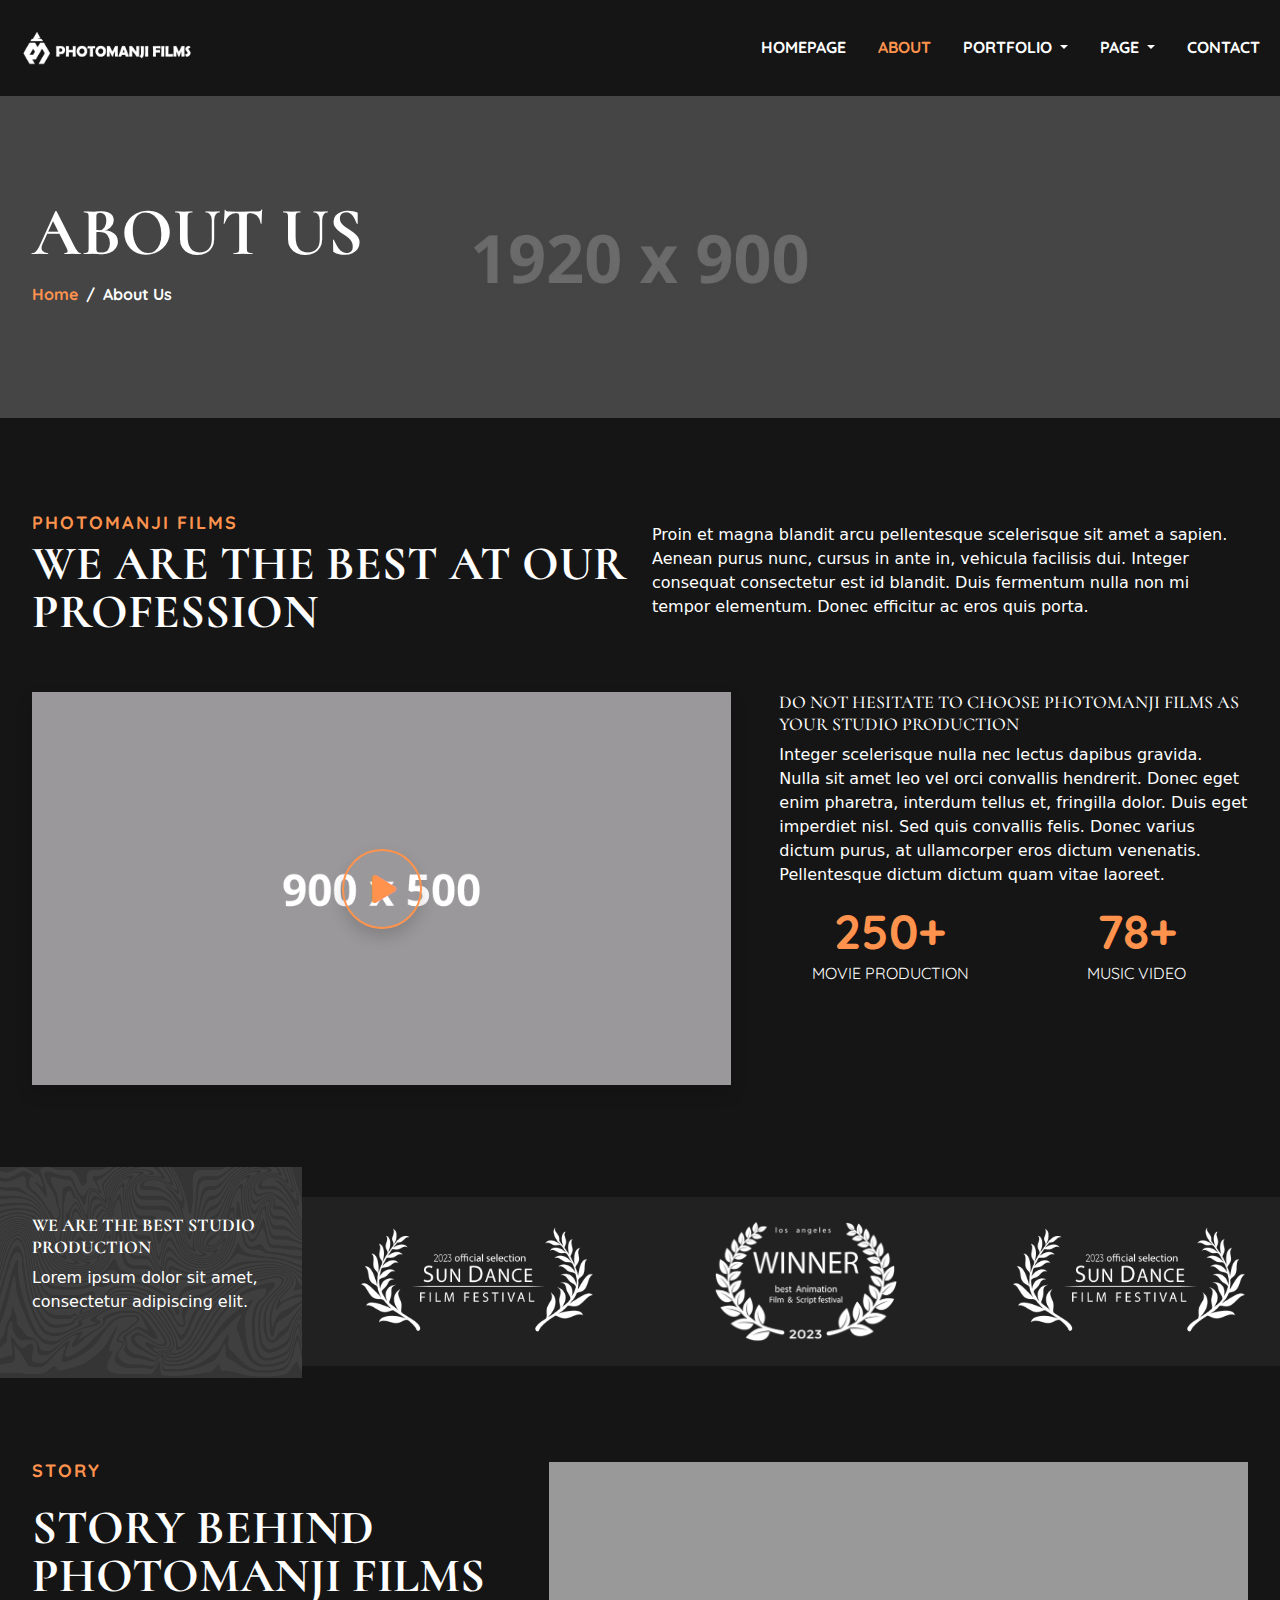
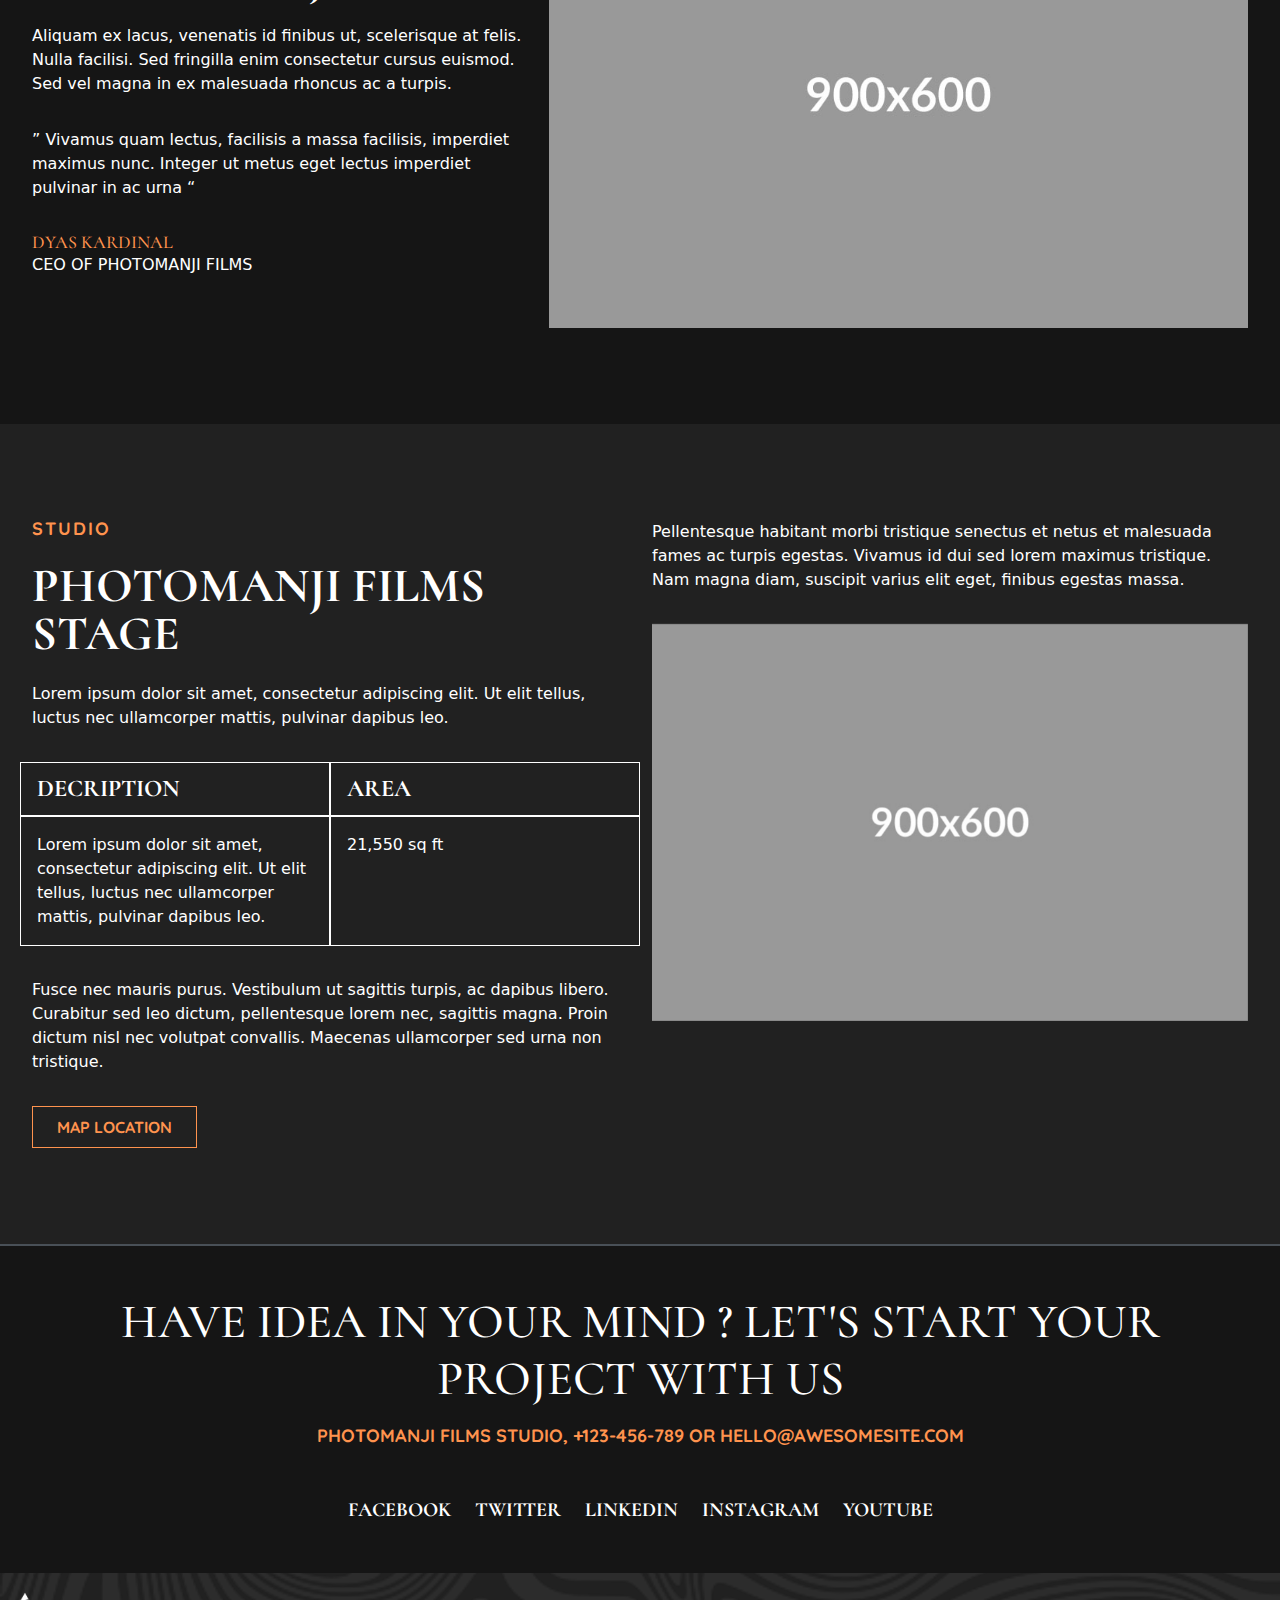
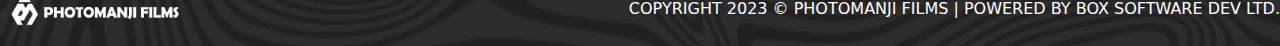
==== about_us.html @ 229d3968 "first commit" ====
<!DOCTYPE html>
<html lang="en" data-bs-theme="dark">

<head>
    <meta charset="UTF-8">
    <meta name="viewport" content="width=device-width, initial-scale=1.0">
    <!-- Stylesheet -->
    <link rel="stylesheet" href="css/style.css">
    <title>Photomanji Films - About</title>
</head>

<body>
    <!-- Scripts -->
    <script src="js/vendor/bootstrap.bundle.min.js"></script>
    <script src="js/vendor/jquery.min.js"></script>
    <script src="js/vendor/swiper-bundle.min.js"></script>
    <script src="js/script.js"></script>
    <script src="js/swiper-script.js"></script>
    <script src="js/submit-form.js"></script>
    <script src="js/vendor/isotope.pkgd.min.js"></script>
    <script src="js/video_embedded.js"></script>

    <!-- Header -->
    <section class="sticky-top py-2 bg-dark-color">
        <div class="r-container">
            <nav class="navbar navbar-expand-lg">
                <div class="container-fluid">
                    <div class="logo-container">
                        <img src="image/logo.png" alt="" class="img-fluid">
                    </div>
                    <button class="navbar-toggler" type="button" data-bs-toggle="collapse"
                        data-bs-target="#navbarSupportedContent" aria-controls="navbarSupportedContent"
                        aria-expanded="false" aria-label="Toggle navigation">
                        <i class="fa-solid fa-bars-staggered"></i>
                    </button>
                    <div class="collapse navbar-collapse pt-lg-0 pt-3" id="navbarSupportedContent">
                        <ul class="navbar-nav ms-auto mb-2 mb-lg-0 gap-3 ">
                            <li class="nav-item">
                                <a class="nav-link" aria-current="page" href="index.html">HOMEPAGE</a>
                            </li>
                            <li class="nav-item">
                                <a class="nav-link active" href="about_us.html">ABOUT</a>
                            </li>
                            <li class="nav-item dropdown">
                                <a class="nav-link dropdown-toggle" href="#" role="button" data-bs-toggle="dropdown"
                                    aria-expanded="false">
                                    PORTFOLIO
                                </a>
                                <ul class="dropdown-menu">
                                    <li><a class="dropdown-item" href="portfolio.html">PORTFOLIO</a></li>
                                    <li><a class="dropdown-item" href="project_detail.html">PROJECT DETAIL</a></li>
                                </ul>
                            </li>
                            <li class="nav-item dropdown">
                                <a class="nav-link dropdown-toggle" href="#" role="button" data-bs-toggle="dropdown"
                                    aria-expanded="false">
                                    PAGE
                                </a>
                                <ul class="dropdown-menu">
                                    <li><a class="dropdown-item" href="faq.html">FAQ</a></li>
                                    <li><a class="dropdown-item" href="blog.html">BLOG ARCHIVES</a></li>
                                    <li><a class="dropdown-item" href="single_post.html">SINGLE POST</a></li>
                                    <li><a class="dropdown-item" href="pricing.html">PRICING PLAN</a></li>
                                </ul>
                            </li>
                            <li class="nav-item">
                                <a class="nav-link" href="contact.html">CONTACT</a>
                            </li>
                        </ul>
                    </div>
                </div>
            </nav>
        </div>
    </section>
    <!-- End Of Header -->

    <main class="text-white">
        <!-- BANNER -->
        <section class="section position-relative">
            <div class="bg-overlay-1"></div>
            <div class="r-container position-relative" style="z-index: 2;">
                <div class="d-flex flex-column">
                    <h2 class="font-2 text-white fw-bold">ABOUT US</h2>
                    <nav aria-label="breadcrumb">
                        <ol class="breadcrumb">
                            <li class="breadcrumb-item font-1 fw-bold"><a href="index.html">Home</a></li>
                            <li class="breadcrumb-item active font-1 fw-bold" aria-current="page">About Us</li>
                        </ol>
                    </nav>
                </div>
            </div>
        </section>

        <section class="section">
            <div class="r-container">
                <div class="d-flex flex-column gap-5 ">
                    <div class="row row-cols-1 row-cols-lg-2">
                        <div class="col">
                            <h5 class="accent-color lh-1 ls-2 fw-bold font-1">PHOTOMANJI FILMS</h5>
                            <h3 class="font-2 lh-1 fw-bold">WE ARE THE BEST AT OUR PROFESSION</h3>
                        </div>
                        <div class="col d-flex align-items-center">
                            <p>
                                Proin et magna blandit arcu pellentesque scelerisque sit amet a sapien. Aenean purus
                                nunc, cursus in ante in, vehicula facilisis dui. Integer consequat consectetur est id
                                blandit. Duis fermentum nulla non mi tempor elementum. Donec efficitur ac eros quis
                                porta.
                            </p>
                        </div>
                    </div>
                    <div class="row row-cols-1 row-cols-lg-2">
                        <div class="col col-lg-7 mb-3">
                            <div class="shadow d-flex justify-content-center align-items-center video-container"
                                style="background-image: url(image/dummy-img-900x500.jpg);"
                                data-url="https://www.youtube.com/embed/FK2RaJ1EfA8?autoplay=1"
                                data-title="Video Embedded">
                                <div class="img-overlay"></div>
                                <div>
                                    <button class="bg-transparent shadow accent-color video-btn video-btn-small">
                                        <i class="fa-solid fa-play" style="margin-left: 5px;"></i>
                                    </button>
                                </div>
                            </div>
                        </div>
                        <div class="col col-lg-5 mb-3">
                            <div class="d-flex flex-column ps-lg-4">
                                <h5 class="font-2">DO NOT HESITATE TO CHOOSE PHOTOMANJI FILMS AS YOUR STUDIO PRODUCTION
                                </h5>
                                <p>
                                    Integer scelerisque nulla nec lectus dapibus gravida. Nulla sit amet leo vel orci
                                    convallis hendrerit. Donec eget enim pharetra, interdum tellus et, fringilla dolor.
                                    Duis eget imperdiet nisl. Sed quis convallis felis. Donec varius dictum purus, at
                                    ullamcorper eros dictum venenatis. Pellentesque dictum dictum quam vitae laoreet.
                                </p>
                                <div class="row row-cols-1 row-cols-lg-2">
                                    <div class="col mb-3">
                                        <div class="d-flex flex-column text-center">
                                            <h3 class="accent-color font-1 fw-bold m-0">250+</h3>
                                            <p class="font-1">MOVIE PRODUCTION</p>
                                        </div>
                                    </div>
                                    <div class="col mb-3">
                                        <div class="d-flex flex-column text-center">
                                            <h3 class="accent-color font-1 fw-bold m-0">78+</h3>
                                            <p class="font-1">MUSIC VIDEO</p>
                                        </div>
                                    </div>
                                </div>
                            </div>
                        </div>
                    </div>
                </div>
            </div>
        </section>

        <section class="bg-secondary-dark position-relative">
            <div class="r-container">
                <div class="row row-cols-1 row-cols-md-2 row-cols-lg-4">
                    <div class="col">
                        <div class="d-flex flex-column justify-content-center position-relative" style="margin: -10% 0% -10% 0%;
                            padding: 3em 2em 3em 2em; background-color: #353535;">
                            <div class="texture-overlay"></div>
                            <div class="position-relative" style="z-index: 2;">
                                <h5 class="font-2 fw-bold">WE ARE THE BEST STUDIO PRODUCTION</h5>
                                <p>
                                    Lorem ipsum dolor sit amet, consectetur adipiscing elit.
                                </p>
                            </div>
                        </div>
                    </div>
                    <div class="col">
                        <div class="d-flex h-100 align-items-center p-4">
                            <img src="image/award1.png" alt="" class="img-fluid">
                        </div>
                    </div>
                    <div class="col">
                        <div class="d-flex h-100 align-items-center p-4">
                            <img src="image/award2.png" alt="" class="img-fluid">
                        </div>
                    </div>
                    <div class="col">
                        <div class="d-flex h-100 align-items-center p-4">
                            <img src="image/award1.png" alt="" class="img-fluid">
                        </div>
                    </div>
                </div>
            </div>
        </section>

        <!-- STORY -->
        <section class="section">
            <div class="r-container">
                <div class="row row-cols-1 row-cols-lg-2">
                    <div class="col col-lg-5">
                        <div class="d-flex flex-column gap-3">
                            <h5 class="accent-color lh-1 ls-2 fw-bold font-1">STORY</h5>
                            <h3 class="font-2 lh-1 fw-bold">STORY BEHIND PHOTOMANJI FILMS</h3>
                            <p>
                                Aliquam ex lacus, venenatis id finibus ut, scelerisque at felis. Nulla facilisi. Sed
                                fringilla enim consectetur cursus euismod. Sed vel magna in ex malesuada rhoncus ac a
                                turpis.
                            </p>
                            <p>
                                ” Vivamus quam lectus, facilisis a massa facilisis, imperdiet maximus nunc. Integer ut
                                metus eget lectus imperdiet pulvinar in ac urna “
                            </p>
                            <div>
                                <h5 class="accent-color font-2 m-0">DYAS KARDINAL</h5>
                                <span>CEO OF PHOTOMANJI FILMS</span>
                            </div>
                        </div>
                    </div>
                    <div class="col col-lg-7">
                        <img src="image/dummy-img-900x600.jpg" alt="" class="img-fluid">
                    </div>
                </div>
            </div>
        </section>

        <!-- STUDIO -->
        <section class="section bg-secondary-dark">
            <div class="r-container">
                <div class="row row-cols-1 row-cols-lg-2">
                    <div class="col">
                        <div class="d-flex flex-column gap-3">
                            <h5 class="accent-color lh-1 ls-2 fw-bold font-1">STUDIO</h5>
                            <h3 class="font-2 lh-1 fw-bold">PHOTOMANJI FILMS STAGE</h3>
                            <p>Lorem ipsum dolor sit amet, consectetur adipiscing elit. Ut elit tellus, luctus nec
                                ullamcorper mattis, pulvinar dapibus leo.</p>
                            <table class="table table-bordered border-white">
                                <thead>
                                    <tr class="row font-2 fs-4 fw-bold">
                                        <th scope="col" class="col px-3 bg-transparent">DECRIPTION</th>
                                        <th scope="col" class="col px-3 bg-transparent">AREA</th>
                                    </tr>
                                </thead>
                                <tbody>
                                    <tr class="row fw-normal">
                                        <td class="col p-3 bg-transparent">Lorem ipsum dolor sit amet,
                                            consectetur adipiscing elit. Ut elit tellus, luctus nec ullamcorper mattis,
                                            pulvinar dapibus leo.</td>
                                        <td class="col p-3 bg-transparent">21,550 sq ft</td>
                                    </tr>
                                </tbody>
                            </table>
                            <p>

                                Fusce nec mauris purus. Vestibulum ut sagittis turpis, ac dapibus libero. Curabitur sed
                                leo dictum, pellentesque lorem nec, sagittis magna. Proin dictum nisl nec volutpat
                                convallis. Maecenas ullamcorper sed urna non tristique.
                            </p>
                            <div>
                                <a href=""
                                    class="px-4 py-2 btn button accent-color button-outline rounded-0 fw-bold font-1 hover-transform">
                                    MAP LOCATION
                                </a>
                            </div>
                        </div>
                    </div>
                    <div class="col">
                        <div class="overflow-hidden d-flex flex-column gap-3">
                            <p>Pellentesque habitant morbi tristique senectus et netus et malesuada fames ac turpis
                                egestas.
                                Vivamus id dui sed lorem maximus tristique. Nam magna diam, suscipit varius elit eget,
                                finibus egestas massa.</p>
                            <!-- Slider main container -->
                            <div class="swiper-image">
                                <!-- Additional required wrapper -->
                                <div class="swiper-wrapper">
                                    <!-- Slides -->
                                    <div class="swiper-slide">
                                        <a href="image/dummy-img-900x600.jpg" data-fslightbox="gallery">
                                            <img src="image/dummy-img-900x600.jpg" alt="" class="img-fluid">
                                        </a>
                                    </div>
                                    <div class="swiper-slide">
                                        <a href="image/dummy-img-900x600.jpg" data-fslightbox="gallery">
                                            <img src="image/dummy-img-900x600.jpg" alt="" class="img-fluid">
                                        </a>
                                    </div>
                                </div>
                            </div>
                        </div>
                    </div>
                </div>
            </div>
        </section>

    </main>

    <footer class="text-white">
        <section class="section py-5 border-top border-2">
            <div class="r-container">
                <div class="d-flex flex-column justify-content-center align-items-center text-center">
                    <h3 class="font-2 mb-3">HAVE IDEA IN YOUR MIND ? LET'S START YOUR PROJECT WITH US</h3>
                    <h5 class="font-1 mb-5 fw-bold accent-color">PHOTOMANJI FILMS STUDIO, +123-456-789 OR
                        HELLO@AWESOMESITE.COM
                    </h5>
                    <div class="d-flex flex-row flex-wrap gap-4 justify-content-center">
                        <a href="https://www.facebook.com" class="font-2 link-social">FACEBOOK</a>
                        <a href="https://www.twitter.com" class="font-2 link-social">TWITTER</a>
                        <a href="https://www.linkedin.com" class="font-2 link-social">LINKEDIN</a>
                        <a href="https://www.instagram.com" class="font-2 link-social">INSTAGRAM</a>
                        <a href="https://www.youtube.com" class="font-2 link-social">YOUTUBE</a>
                    </div>
                </div>
            </div>
        </section>
        <div class="py-3 position-relative bg-secondary-dark">
            <div class="texture-overlay"></div>
            <div class="r-container position-relative" style="z-index: 2;">
                <div
                    class="d-flex flex-lg-row flex-column text-center gap-3 justify-content-between align-items-center">
                    <div class="logo-container">
                        <img src="image/logo.png" alt="" class="img-fluid">
                    </div>
                    <span>
                        COPYRIGHT 2023 © PHOTOMANJI FILMS | POWERED BY BOX SOFTWARE DEV LTD.
                    </span>
                </div>
            </div>
        </div>
    </footer>

    <script src="js/vendor/fslightbox.js"></script>
    <script src="js/masonry.js"></script>
</body>

</html>
---- css/style.css ----
/* Google Fonts */
@import url('https://fonts.googleapis.com/css2?family=Cormorant:ital,wght@0,300;0,400;0,500;0,600;0,700;1,300;1,400;1,500;1,600;1,700&family=Quicksand:wght@300;400;500;600;700&display=swap');
@import url('../css/vendor/bootstrap.min.css');
@import url('../css/vendor/fontawesome.css');
@import url('../css/vendor/brands.css');
@import url('../css/vendor/regular.css');
@import url('../css/vendor/solid.css');
@import url('../css/vendor/swiper-bundle.min.css');

@property --progress {
    syntax: '<integer>';
    inherits: true;
    initial-value: 0;
}

@keyframes load {
    to {
        --progress: var(--value)
    }
}

@keyframes background_animation {
    from {
        background-size: 100%;
    }

    to {
        background-size: 110%;
    }
}

@keyframes ripple {
    from {
        opacity: 0.7;
        transform: scale3d(1, 1, 1);
        transform-origin: center;
        border-width: 1px;
    }

    to {
        opacity: 0;
        transform: scale3d(1.5, 1.5, 1.5);
        transform-origin: center;
        border-width: 10px;
    }
}


:root {
    --dark-bg: #151515;
    --secondary-dark: #212121;
    --dark-2: #353535;
    --accent-color: #ff934e;
    --gray-color: #7a7a7a;
    --font-1: 'Quicksand', sans-serif;
    --font-2: 'Cormorant', serif;
}

body {
    background-color: var(--dark-bg);
}

h1 {
    font-size: 100px;
}

h2 {
    font-size: 68px;
}

h3 {
    font-size: 48px
}

h4 {
    font-size: 32px;
}

h5 {
    font-size: 18px;
}

h6 {
    font-size: 14px;
}

ul {
    list-style: none;
}

img {
    object-fit: cover;
}

section {
    background-size: cover;
    background-position: center;
}

button,
a[type="button"] {
    padding-inline: 1rem;
    padding-block: 0.5rem;
    text-decoration: none;
    transition: all 0.5s;
}

.button {
    padding-inline: 1rem;
    padding-block: 0.5rem;
    text-decoration: none;
    transition: all 0.5s
}

.button-outline,
.button-outline:hover {
    border-width: 1px;
    border-color: currentColor;
    border-style: solid;
}

.button:hover {
    color: white;
}

.hover-transform:hover {
    transform: translateY(-10px);
}

a:hover {
    color: var(--accent-color);
}

button:hover,
a[type="button"]:hover {
    color: white;
}

a {
    text-decoration: none;
}

.font-1 {
    font-family: var(--font-1);
}

.font-2 {
    font-family: var(--font-2);
}

.ls-2 {
    letter-spacing: 2px;
}

.fs-7 {
    font-size: 0.8rem !important;
}

.form input,
.form textarea,
.form select {
    background-color: transparent;
    border-radius: 5px;
    border-top: none;
    border-bottom: solid 1px white;
    border-left: solid 1px white;
    border-right: none;
    border-radius: 0;
}

.form input:focus,
.form textarea:focus,
.form select:focus {
    box-shadow: none;
    background-color: transparent;
    border-color: blue;
}

.form input::placeholder,
.form textarea::placeholder {
    color: #ffffff88;
}

.form .form-check-input:checked {
    background-color: transparent;
}

.form .form-check-input,
.form .form-check-input:focus {
    border: solid 1px var(--accent-color);
}

.form-check-input:checked[type=radio] {
    --bs-form-check-bg-image: url('data:image/svg+xml,<svg xmlns="http://www.w3.org/2000/svg" width="16" height="16" fill="white" class="bi bi-check-lg" viewBox="0 0 16 16"><path d="M12.736 3.97a.733.733 0 0 1 1.047 0c.286.289.29.756.01 1.05L7.88 12.01a.733.733 0 0 1-1.065.02L3.217 8.384a.757.757 0 0 1 0-1.06.733.733 0 0 1 1.047 0l3.052 3.093 5.4-6.425a.247.247 0 0 1 .02-.022Z"/></svg>');
}

.form .submit_form {
    padding-inline: 2rem;
    padding-block: 0.7rem;
    text-decoration: none;
    transition: all 0.5s;
    background-color: var(--accent-color-1);
    border-radius: 5px;
}

.submit_form-subscribe {
    padding-inline: 2rem;
    padding-block: 0.7rem;
    text-decoration: none;
    transition: all 0.5s;
    color: white;
    background-color: var(--accent-color-1);
    border-radius: 5px;
}

.submit_form-subscribe:hover {
    background-color: var(--dark-bg);
    color: white;
    filter: none;
}

.maps {
    width: 100%;
    height: 380px;
    transition: filter 0.5s;
    filter: brightness(100%) contrast(100%) saturate(0%) blur(0px) hue-rotate(0deg);
}

.maps:hover{
    filter: none;
}

#header {
    transition: all 0.5s ease;
}

.nav-link {
    border-bottom: 2px solid transparent;
    font-size: 1rem;
    font-weight: 700;
    color: white;
    font-family: var(--font-1);
    padding-block: 1.2rem;
}

.nav-link:hover {
    color: var(--accent-color);
}

.nav-link.active {
    color: var(--accent-color) !important;
}

.nav-link:focus {
    color: white !important;
}

.navbar-toggler {
    border: none;
    color: var(--accent-color);
}

.navbar-toggler:focus {
    box-shadow: none;
    background-color: transparent;
    color: var(--accent-color);
}

.dropdown-menu {
    background-color: var(--secondary-dark);
    border-radius: 0;
    border: none;
    padding: 0;
    padding-block: 0.5rem;
    box-shadow: 1px 1px 23px 1px rgba(0, 0, 0, 0.17);
    -webkit-box-shadow: 1px 1px 23px 1px rgba(0, 0, 0, 0.17);
    -moz-box-shadow: 1px 1px 23px 1px rgba(0, 0, 0, 0.17);
}

.dropdown-item {
    padding-block: 0.5rem;
    color: white;
    font-family: var(--font-1);
    font-size: 1rem;
    font-weight: 700;
    padding-inline: 2rem;
}

.dropdown-item.active {
    color: var(--accent-color);
    background-color: transparent;
}

.dropdown-item:hover {
    background-color: transparent;
    color: var(--accent-color);
}

.dropdown-item:focus {
    color: var(--accent-color);
}

.section {
    padding: 6em 2em 6em 2em;
    overflow: hidden;
}

.r-container {
    max-width: 1440px;
    margin-right: auto;
    margin-left: auto;
}

.bg-dark-color {
    background-color: var(--dark-bg);
}

.bg-dark-2 {
    background-color: var(--dark-2);
}

.bg-secondary-dark {
    background-color: var(--secondary-dark);
}

.bg-accent-color {
    background-color: var(--accent-color);
}

.accent-color {
    color: var(--accent-color);
}


.border-accent-color {
    border-color: var(--accent-color) !important;
}

.text-gray {
    color: var(--gray-color) !important;
}

.bg-accent-color-hover:hover {
    background-color: var(--accent-color);
    color: white;
}

.btn-dark {
    background-color: var(--dark-bg);
    color: white;
    border: none;
}

.btn-dark:hover {
    background-color: var(--accent-color-1);
    color: white;
    border: none;
}

.image-overlay {
    height: 100%;
    width: 100%;
    top: 0;
    left: 0;
    position: absolute;
    background-color: transparent;
    background-image: linear-gradient(180deg, #02010100 0%, var(--dark-bg) 100%);
    opacity: 1;
    transition: background 0.3s, border-radius 0.3s, opacity 0.3s;
}

.bg-overlay {
    height: 100%;
    width: 100%;
    top: 0;
    left: 0;
    position: absolute;
    background-color: transparent;
    background-image: linear-gradient(90deg, var(--dark-bg) 0%, #151515BF 100%);
    opacity: 1;
    transition: background 0.3s, border-radius 0.3s, opacity 0.3s;
}

.bg-overlay-1 {
    height: 100%;
    width: 100%;
    top: 0;
    left: 0;
    position: absolute;
    background-image: url("../image/dummy-img-1920x900.jpg");
    background-position: center center;
    background-size: cover;
    filter: brightness(41%) contrast(91%) saturate(0%) blur(0px) hue-rotate(0deg);
}

.texture-overlay {
    height: 100%;
    width: 100%;
    top: 0;
    left: 0;
    position: absolute;
    background-image: url("../image/liquifer.png");
    background-position: center center;
    background-size: cover;
    opacity: 0.05;
}

.logo-container {
    max-width: 190px;
}

.divider {
    display: flex;
    align-items: center;
}

.divider::after {
    display: block;
    content: "";
    border-bottom: 0;
    flex-grow: 1;
    border-top: 3px solid var(--accent-color);
    max-width: 80px;
    min-width: 80px;
}

.divider-before::before {
    display: block;
    content: "";
    border-bottom: 0;
    flex-grow: 1;
    border-top: 3px solid var(--accent-color);
    max-width: 80px;
    min-width: 80px;
}

.divider-element {
    letter-spacing: 2px;
    flex-shrink: 0;
    flex-grow: 1;
    margin: 0;
    margin-left: 1rem;
    font-weight: 400;
}

.image-infinite-bg {
    height: 90vh;
}

.animation-bg {
    animation: background_animation 10s forwards;
}

.r-progress {
    --value: 17;
    --progress-color: var(--accent-color);
    --secondary-progress-color: var(--accent-color-1);
    --animation-duration: 2000;
}

.r-progress-bar {
    position: relative;
    height: 15px;
    background-color: var(--secondary-progress-color);
    display: flex;
    border-radius: 3px;
    overflow: hidden;
}

.r-progress-bar .progress-value {
    height: 100%;
    width: calc(var(--progress) * 1%);
    background-color: var(--progress-color);
    position: relative;
    /* border-radius: 3px; */
    animation: load;
    animation-fill-mode: forwards;
    animation-duration: calc(var(--animation-duration) * 1ms);
    animation-timing-function: linear;
    animation-delay: 500ms;
    color: black;
}

.r-progress-bar.percentage-label::after {
    counter-reset: percentage var(--progress);
    content: counter(percentage) '%';
    display: block;
    position: absolute;
    left: calc((var(--progress) * 1%) - 3rem);
    animation: load;
    animation-fill-mode: forwards;
    animation-duration: calc(var(--animation-duration) * 1ms);
    animation-timing-function: linear;
    animation-delay: 500ms;
    color: white;
    font-size: 14px;
    line-height: 1.2;
    /* font-weight: 700; */
    font-family: var(--font-1);
}

.bg-attach-fixed {
    background-attachment: fixed;
}

.social-container {
    display: flex;
    flex-direction: row;
    gap: 1rem;
}

.social-item {
    border-radius: 50%;
    aspect-ratio: 1/1;
    font-size: 20px;
    width: 1.8rem;
    height: 1.8rem;
    background-color: var(--accent-color-2);
    transition: all 0.5s;
    display: flex;
    justify-content: center;
    align-items: center;
    color: white;
}

.social-item.bg-accent-color-1 {
    background-color: var(--accent-color-1);
}

.social-item.bg-accent-color {
    background-color: var(--accent-color);
    width: 2.6rem;
    height: 2.6rem;
}

.social-item:hover {
    color: white;
    transform: scale(1.1);
}

.share-button {
    background-color: var(--accent-color-1);
    aspect-ratio: 1/1;
    width: 2rem;
    height: 2rem;
    border-radius: 50%;
    display: flex;
    justify-content: center;
    align-items: center;
    text-align: center;
    color: white;
}

.share-button:hover {
    background-color: var(--accent-color);
}

.nav-tabs {
    border-bottom: none;
}

.nav-tabs .nav-link {
    background-color: transparent;
    color: var(--accent-color);
    border: none;
    position: relative;
}

.nav-tabs .nav-link:hover {
    border: none;
    color: white;
}

.nav-tabs .nav-link.active {
    background-color: transparent;
    border: none;
}

.nav-tabs .nav-link.active::after {
    content: "";
    position: absolute;
    bottom: 0;
    left: 0;
    width: 100%;
    height: 2px;
    background-color: var(--accent-color);
}

.breadcrumb .breadcrumb-item>a {
    color: var(--accent-color);
}

.breadcrumb .breadcrumb-item.active {
    color: var(--accent-color-1);
}

.breadcrumb-item+.breadcrumb-item::before {
    color: var(--accent-color-1);
}

.swiper-pagination {
    margin-block: 1rem;
}

.swiper-pagination .swiper-pagination-bullet-active {
    background-color: black;
}

.video-container {
    aspect-ratio: 16/9;
    background-size: cover;
    background-position: center;
    position: relative;
}

.video-iframe {
    position: absolute;
    left: 0;
    top: 0;
    width: 100%;
    height: 100%;
}

.video-btn {
    border-radius: 50%;
    aspect-ratio: 1/1;
    width: 5rem;
    background-color: transparent;
    border: solid 2px var(--accent-color);
    display: flex;
    justify-content: center;
    align-items: center;
    padding: 0;
    font-size: 2rem;
}

.video-btn:hover {
    color: var(--accent-color);
}

.border-custom {
    border-width: 0px 1px 0px 0px;
    border-color: var(--accent-color);
    border-style: solid;
}

.icon-box {
    display: flex;
    justify-content: center;
    align-items: center;
    text-align: center;
    font-size: 2.5rem;
    aspect-ratio: 1/1;
    width: 4rem;
    height: 4rem;
}

.request-loader {
    position: relative;
    height: 60px;
    width: 60px;
    border-radius: 50% !important;
    border: solid 2px var(--accent-color);
    background-color: transparent;
    display: flex;
    justify-content: center;
    align-items: center;
    color: var(--accent-color-1);
}

.request-loader:hover {
    border: solid 2px var(--accent-color);
    color: var(--accent-color);
}


.request-loader::after,
.request-loader::before {
    opacity: 0.2;
    display: flex;
    flex-direction: row;
    justify-content: center;
    align-items: center;
    position: absolute;
    content: '';
    height: 100%;
    width: 100%;
    color: var(--accent-color-1);
    border: 4px solid currentColor;
    border-radius: 50%;
    animation-name: ripple;
    animation-iteration-count: infinite;
    animation-timing-function: cubic-bezier(.65, 0, .34, 1);
    z-index: 0;
}

.request-loader::after {
    animation-delay: 0.5s;
    animation-duration: 3s;
}

.request-loader::before {
    animation-delay: 0.2s;
    animation-duration: 3s;
}

.ifr-video {
    aspect-ratio: 16/9;
    width: 100%;
}

.post-button {
    background-color: transparent;
    color: var(--accent-color) !important;
    border: none !important;
}

.post-button:hover {
    background-color: transparent !important;
    color: var(--accent-color) !important;
    transform: scale(1.15);
}

.card.with-border-bottom {
    border-bottom: 5px solid var(--accent-color) !important;
}

.list-group .list-group-item {
    border: none;
    border-radius: 5px;
}

.list-group .list-group-item.active {
    background-color: var(--accent-color);
}

.list-group .list-group-item.list-group-item-action:hover {
    background-color: var(--accent-color);
    color: white;
}

.accordion-button:not(.collapsed) {
    background-color: var(--accent-color);
    color: white;
}

.accordion-button:not(.collapsed):hover {

    color: white;
}

.accordion-item:first-of-type .accordion-button {
    border-radius: 0px;
}

.accordion-button {
    background-color: white;
    border-radius: 0px;
    color: black;
}

.accordion-button:hover {
    filter: none;
    color: black;
}

.accordion-button:focus {
    z-index: 3;
    outline: 0;
    box-shadow: none;
    border: solid 2px var(--accent-color-1);
}

.accordion-item {
    border: none;
    background-color: transparent;
    margin-bottom: 1rem;
}

.accordion-button::after {
    filter: invert(0);
}

.accordion-button:not(.collapsed)::after {
    filter: invert(1);
}

[data-bs-theme=dark] .accordion-button::after {
    --bs-accordion-btn-icon: url('data:image/svg+xml,<svg xmlns="http://www.w3.org/2000/svg" width="16" height="16" fill="currentColor" class="bi bi-chevron-down" viewBox="0 0 16 16"><path fill-rule="evenodd" d="M1.646 4.646a.5.5 0 0 1 .708 0L8 10.293l5.646-5.647a.5.5 0 0 1 .708.708l-6 6a.5.5 0 0 1-.708 0l-6-6a.5.5 0 0 1 0-.708z"/></svg>');
    --bs-accordion-btn-active-icon: url('data:image/svg+xml,<svg xmlns="http://www.w3.org/2000/svg" width="16" height="16" fill="currentColor" class="bi bi-chevron-down" viewBox="0 0 16 16"><path fill-rule="evenodd" d="M1.646 4.646a.5.5 0 0 1 .708 0L8 10.293l5.646-5.647a.5.5 0 0 1 .708.708l-6 6a.5.5 0 0 1-.708 0l-6-6a.5.5 0 0 1 0-.708z"/></svg>');
}

.outer-margin {
    margin-right: -7rem;
}

.list {
    list-style: none;
    margin: 0;
    padding: 0;
    display: flex;
    flex-direction: column;
}

.list li {
    padding: 0;
}

.card .link {
    color: var(--accent-color);
}

.card .link:hover {
    color: white;
}

.link {
    color: white;
}

.link:hover {
    color: var(--accent-color);
}

.team-container {
    display: flex;
    flex-direction: column;
    gap: 0.75rem;
}

.team-image {
    position: relative;
    overflow: hidden;
    border-radius: 10px;
}

.team-overlay {
    position: absolute;
    width: 100%;
    height: 100%;
    top: 50%;
    background-color: transparent;
    background-image: linear-gradient(180deg, #02010100 0%, var(--accent-color) 100%);
    opacity: 0;
    visibility: hidden;
    transition: all 0.5s;
    transform: translateY(-20px);
    padding-bottom: 2rem;
    display: flex;
    flex-direction: column;
    justify-content: end;
}

.team-image:hover .team-overlay {
    top: 0%;
    opacity: 1;
    transform: translateY(0px);
    visibility: visible;
}

.team-container .social-item {
    width: 2.2rem;
    height: 2.2rem;
}

.team-container .social-item:hover {
    background-color: var(--accent-color);
    transform: none;
}

.link-social {
    color: white;
    font-size: 1.25rem;
    font-weight: bold;
    display: flex;
    justify-content: center;
    position: relative;
}

.link-social:hover {
    color: white;
}

.link-social:hover::after {
    content: '';
    width: 40px;
    height: 2px;
    bottom: 0;
    margin-bottom: -5px;
    position: absolute;
    background-color: var(--accent-color);
}

@media only screen and (max-width:993px) {
    h1 {
        font-size: 48px;
    }

    h2 {
        font-size: 36px;
    }

    h3 {
        font-size: 24px;
    }

    h4 {
        font-size: 18px;
    }

    h5 {
        font-size: 14px;
    }

    h6 {
        font-size: 12px;
    }

    .section {
        padding: 6em 2em 6em 2em;
    }

    .divider {
        width: 330px;
    }

    .fs-very-large {
        font-size: 3.125rem;
    }

    .image-absolute-1 {
        left: 45%;
        top: 35%;
    }

    .image-infinite-bg {
        background-size: cover !important;
    }

    #header {
        background: rgba(19, 19, 19, 0.88);
        backdrop-filter: blur(11px);
        -webkit-backdrop-filter: blur(11px);
    }

    .border-custom {
        border-width: 0px 0px 1px 0px;
    }

    .outer-margin {
        margin-right: 0;
    }

    .nav-link {
        padding-block: 0.2rem;
    }
}
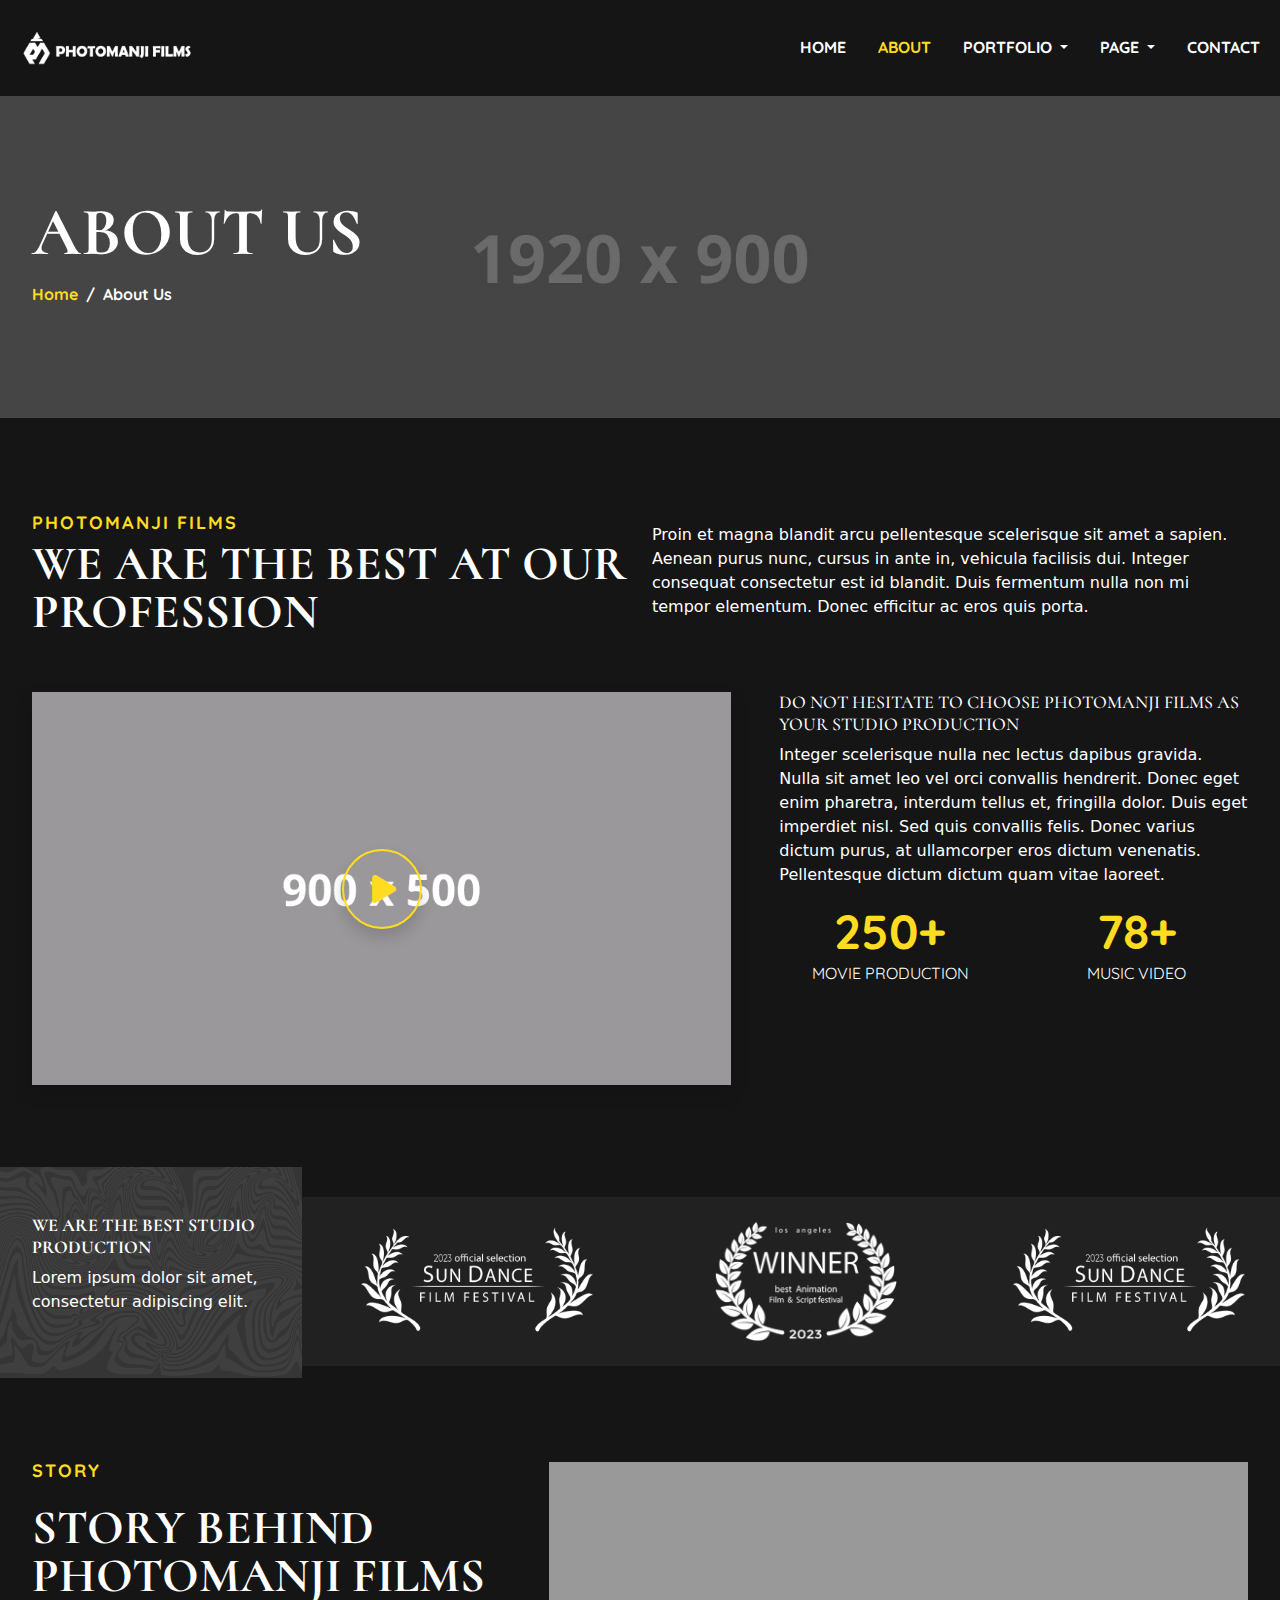
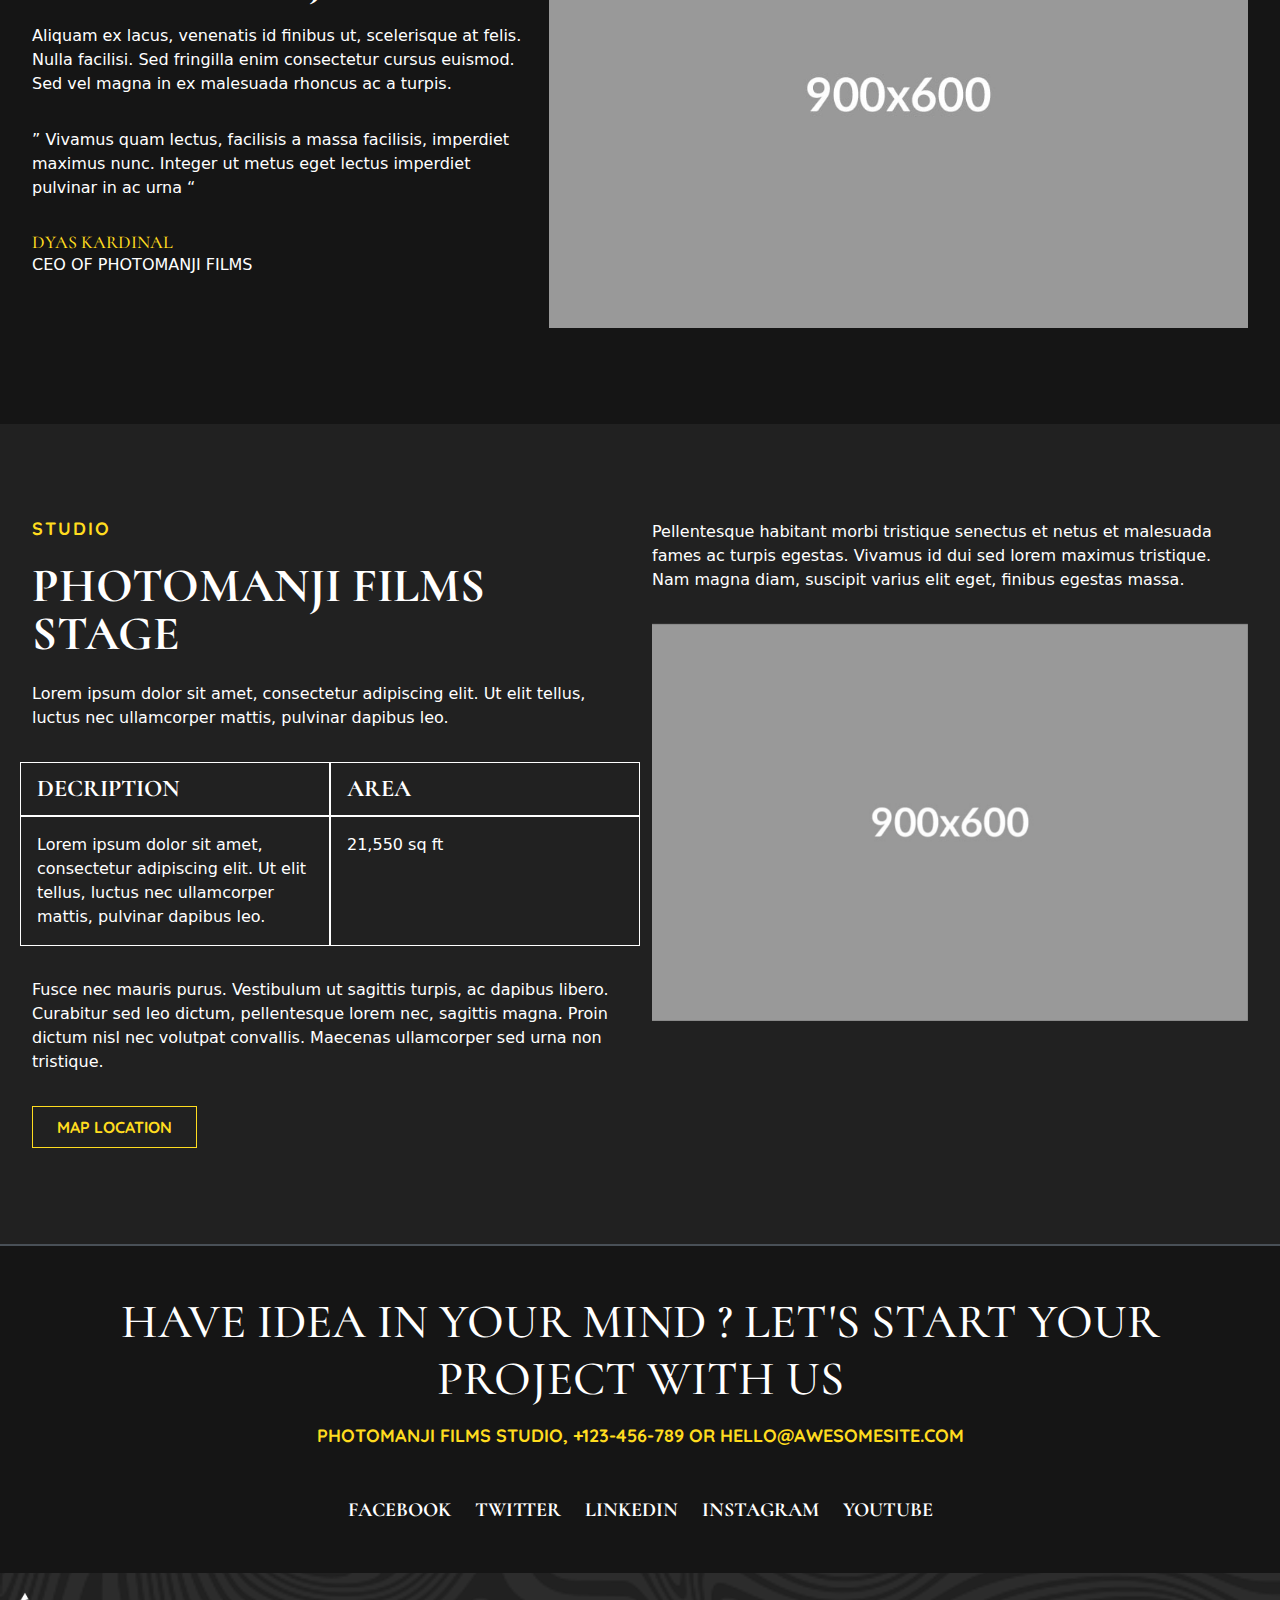
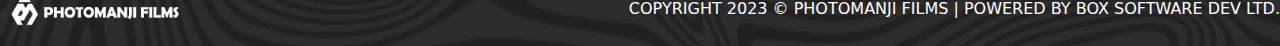
==== commit 793924cb: "some updates" ====
--- a/about_us.html
+++ b/about_us.html
@@ -36,7 +36,7 @@
                     <div class="collapse navbar-collapse pt-lg-0 pt-3" id="navbarSupportedContent">
                         <ul class="navbar-nav ms-auto mb-2 mb-lg-0 gap-3 ">
                             <li class="nav-item">
-                                <a class="nav-link" aria-current="page" href="index.html">HOMEPAGE</a>
+                                <a class="nav-link" aria-current="page" href="index.html">HOME</a>
                             </li>
                             <li class="nav-item">
                                 <a class="nav-link active" href="about_us.html">ABOUT</a>
@@ -48,7 +48,7 @@
                                 </a>
                                 <ul class="dropdown-menu">
                                     <li><a class="dropdown-item" href="portfolio.html">PORTFOLIO</a></li>
-                                    <li><a class="dropdown-item" href="project_detail.html">PROJECT DETAIL</a></li>
+                                    <!-- <li><a class="dropdown-item" href="project_detail.html">PROJECT DETAIL</a></li> -->
                                 </ul>
                             </li>
                             <li class="nav-item dropdown">
--- a/css/style.css
+++ b/css/style.css
@@ -50,7 +50,7 @@
     --dark-bg: #151515;
     --secondary-dark: #212121;
     --dark-2: #353535;
-    --accent-color: #ff934e;
+    --accent-color: #FFDC1F;
     --gray-color: #7a7a7a;
     --font-1: 'Quicksand', sans-serif;
     --font-2: 'Cormorant', serif;
@@ -226,7 +226,7 @@
     filter: brightness(100%) contrast(100%) saturate(0%) blur(0px) hue-rotate(0deg);
 }
 
-.maps:hover{
+.maps:hover {
     filter: none;
 }
 
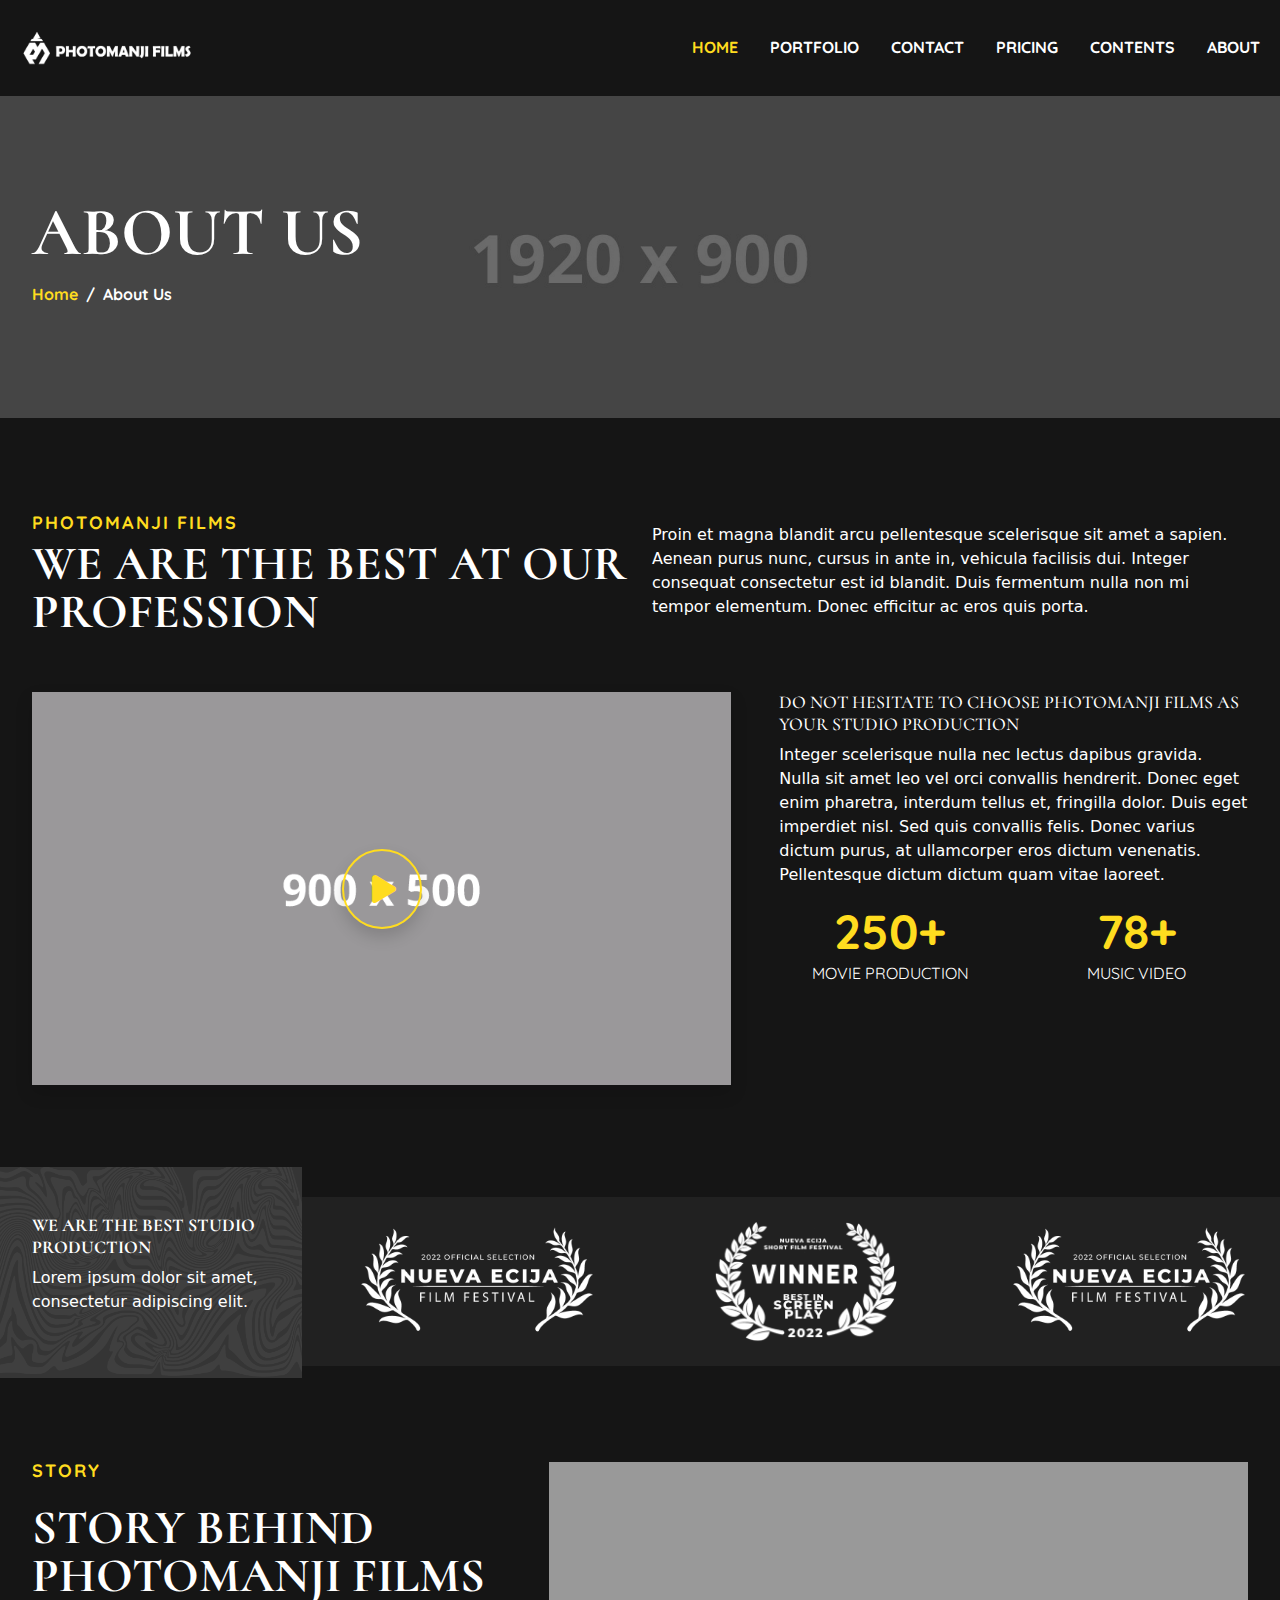
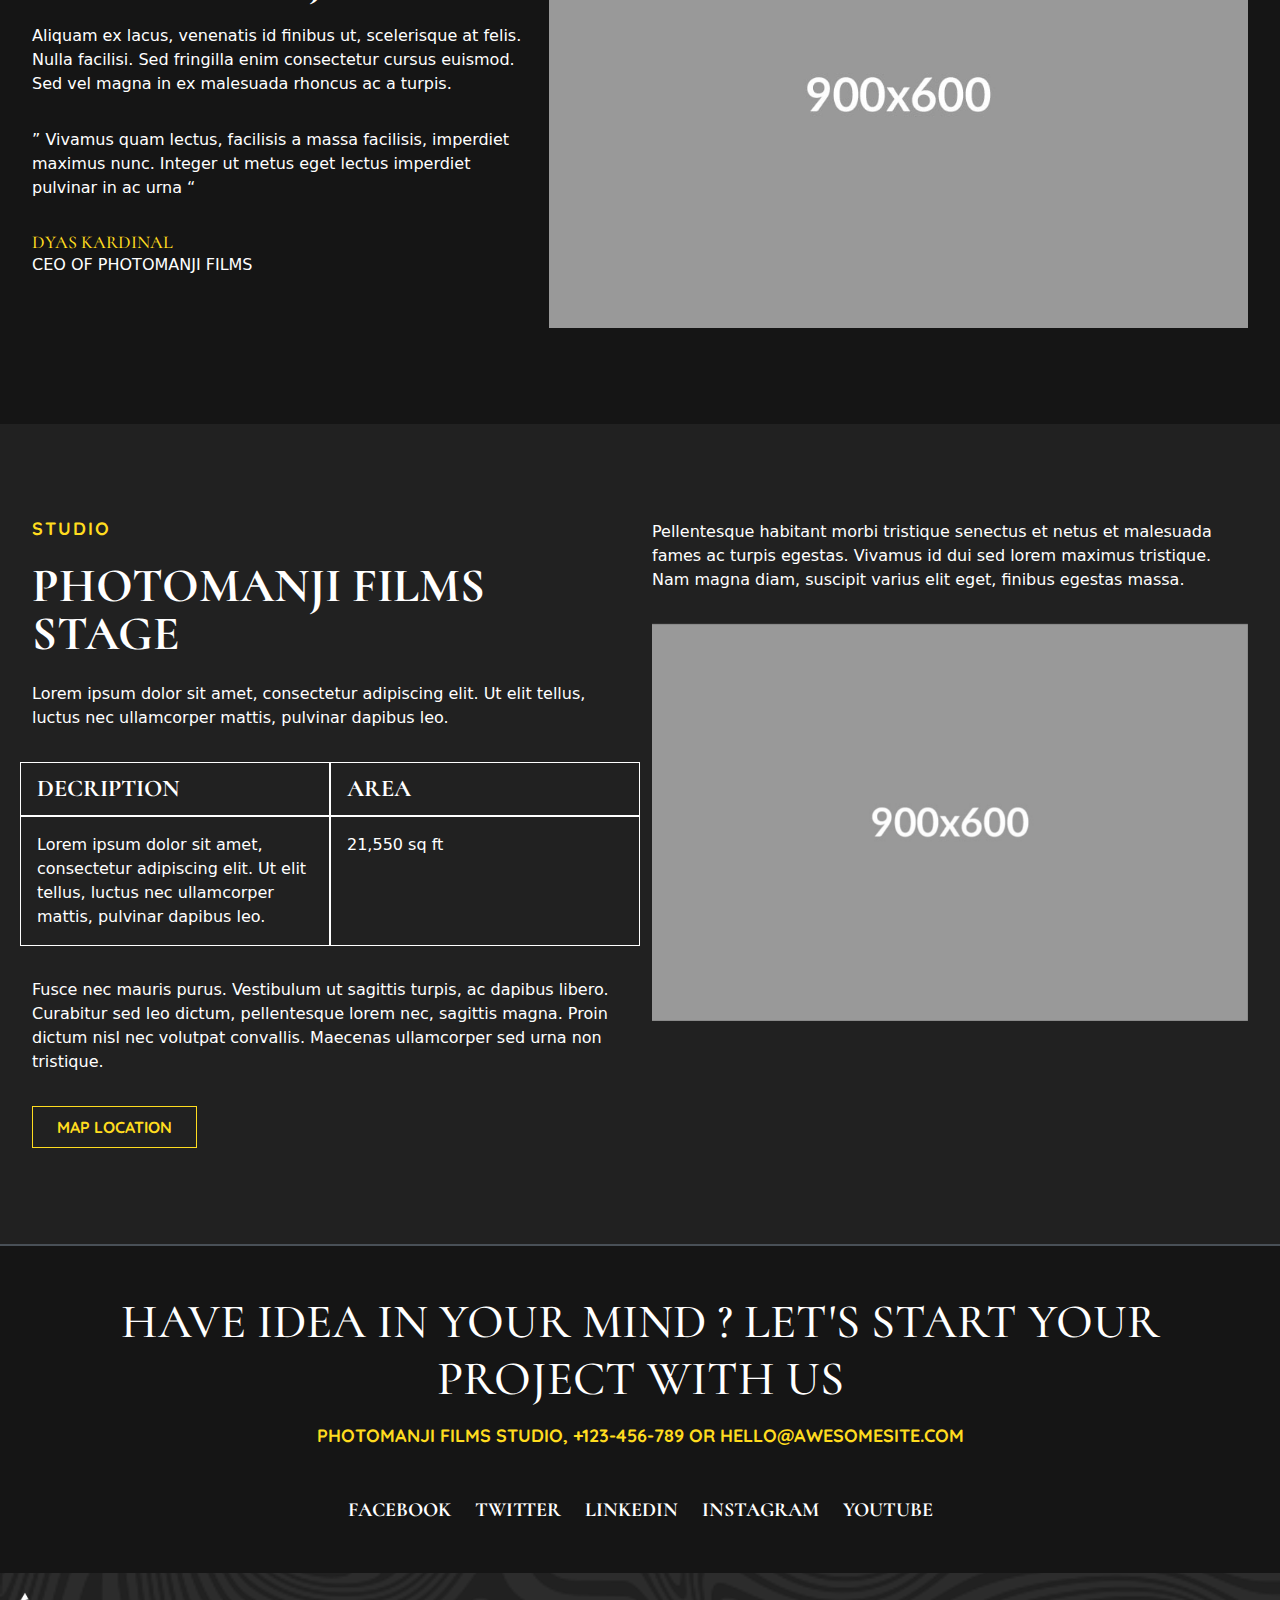
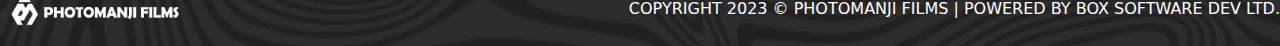
==== commit e058d66c: "added more homepage updates" ====
--- a/about_us.html
+++ b/about_us.html
@@ -36,36 +36,25 @@
                     <div class="collapse navbar-collapse pt-lg-0 pt-3" id="navbarSupportedContent">
                         <ul class="navbar-nav ms-auto mb-2 mb-lg-0 gap-3 ">
                             <li class="nav-item">
-                                <a class="nav-link" aria-current="page" href="index.html">HOME</a>
-                            </li>
-                            <li class="nav-item">
-                                <a class="nav-link active" href="about_us.html">ABOUT</a>
-                            </li>
-                            <li class="nav-item dropdown">
-                                <a class="nav-link dropdown-toggle" href="#" role="button" data-bs-toggle="dropdown"
-                                    aria-expanded="false">
-                                    PORTFOLIO
-                                </a>
-                                <ul class="dropdown-menu">
-                                    <li><a class="dropdown-item" href="portfolio.html">PORTFOLIO</a></li>
-                                    <!-- <li><a class="dropdown-item" href="project_detail.html">PROJECT DETAIL</a></li> -->
-                                </ul>
-                            </li>
-                            <li class="nav-item dropdown">
-                                <a class="nav-link dropdown-toggle" href="#" role="button" data-bs-toggle="dropdown"
-                                    aria-expanded="false">
-                                    PAGE
-                                </a>
-                                <ul class="dropdown-menu">
-                                    <li><a class="dropdown-item" href="faq.html">FAQ</a></li>
-                                    <li><a class="dropdown-item" href="blog.html">BLOG ARCHIVES</a></li>
-                                    <li><a class="dropdown-item" href="single_post.html">SINGLE POST</a></li>
-                                    <li><a class="dropdown-item" href="pricing.html">PRICING PLAN</a></li>
-                                </ul>
+                                <a class="nav-link active" aria-current="page" href="index.html">HOME</a>
+                            </li>
+                            <li class="nav-item">
+                                <a class="nav-link" href="portfolio.html">PORTFOLIO</a>
                             </li>
                             <li class="nav-item">
                                 <a class="nav-link" href="contact.html">CONTACT</a>
                             </li>
+
+                            <li class="nav-item">
+                                <a class="nav-link" href="pricing.html">PRICING</a>
+                            </li>
+                            <li class="nav-item">
+                                <a class="nav-link" href="contents.html">CONTENTS</a>
+                            </li>
+                            <li class="nav-item">
+                                <a class="nav-link" href="about_us.html">ABOUT</a>
+                            </li>
+
                         </ul>
                     </div>
                 </div>
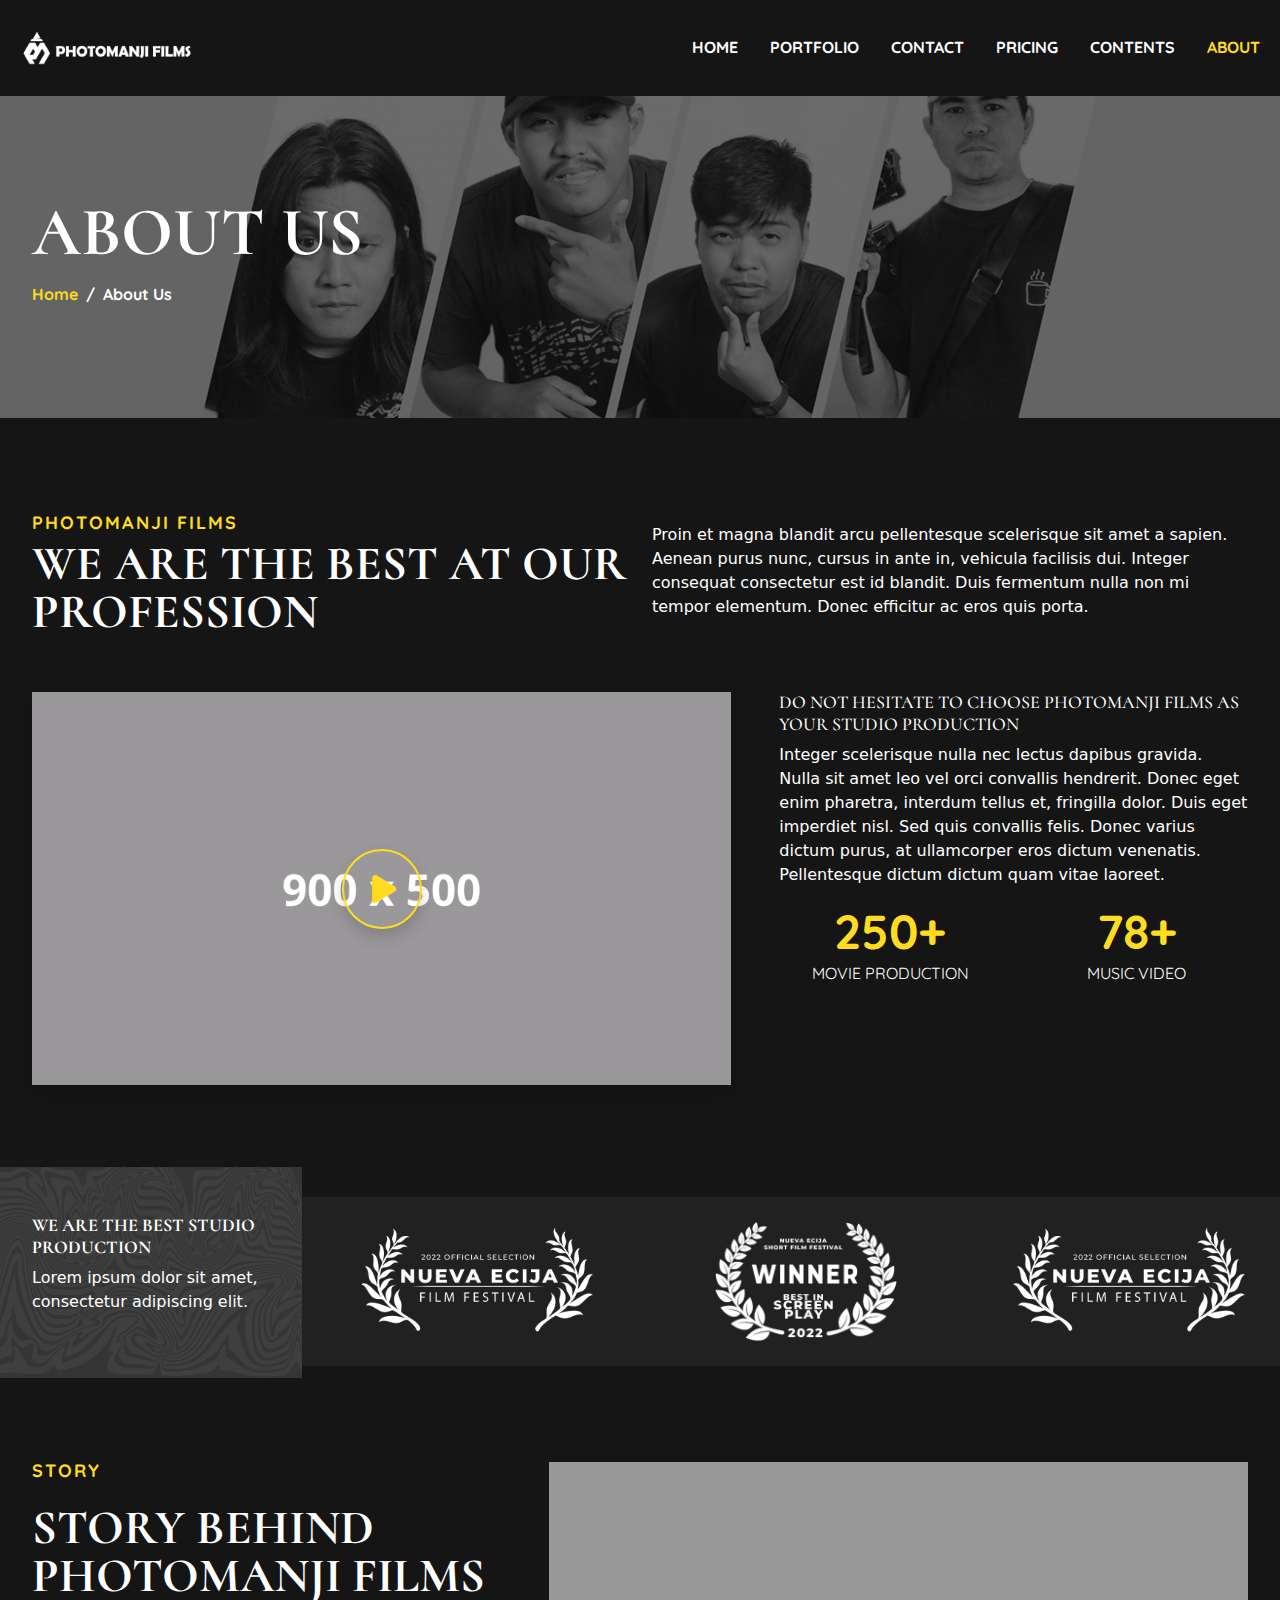
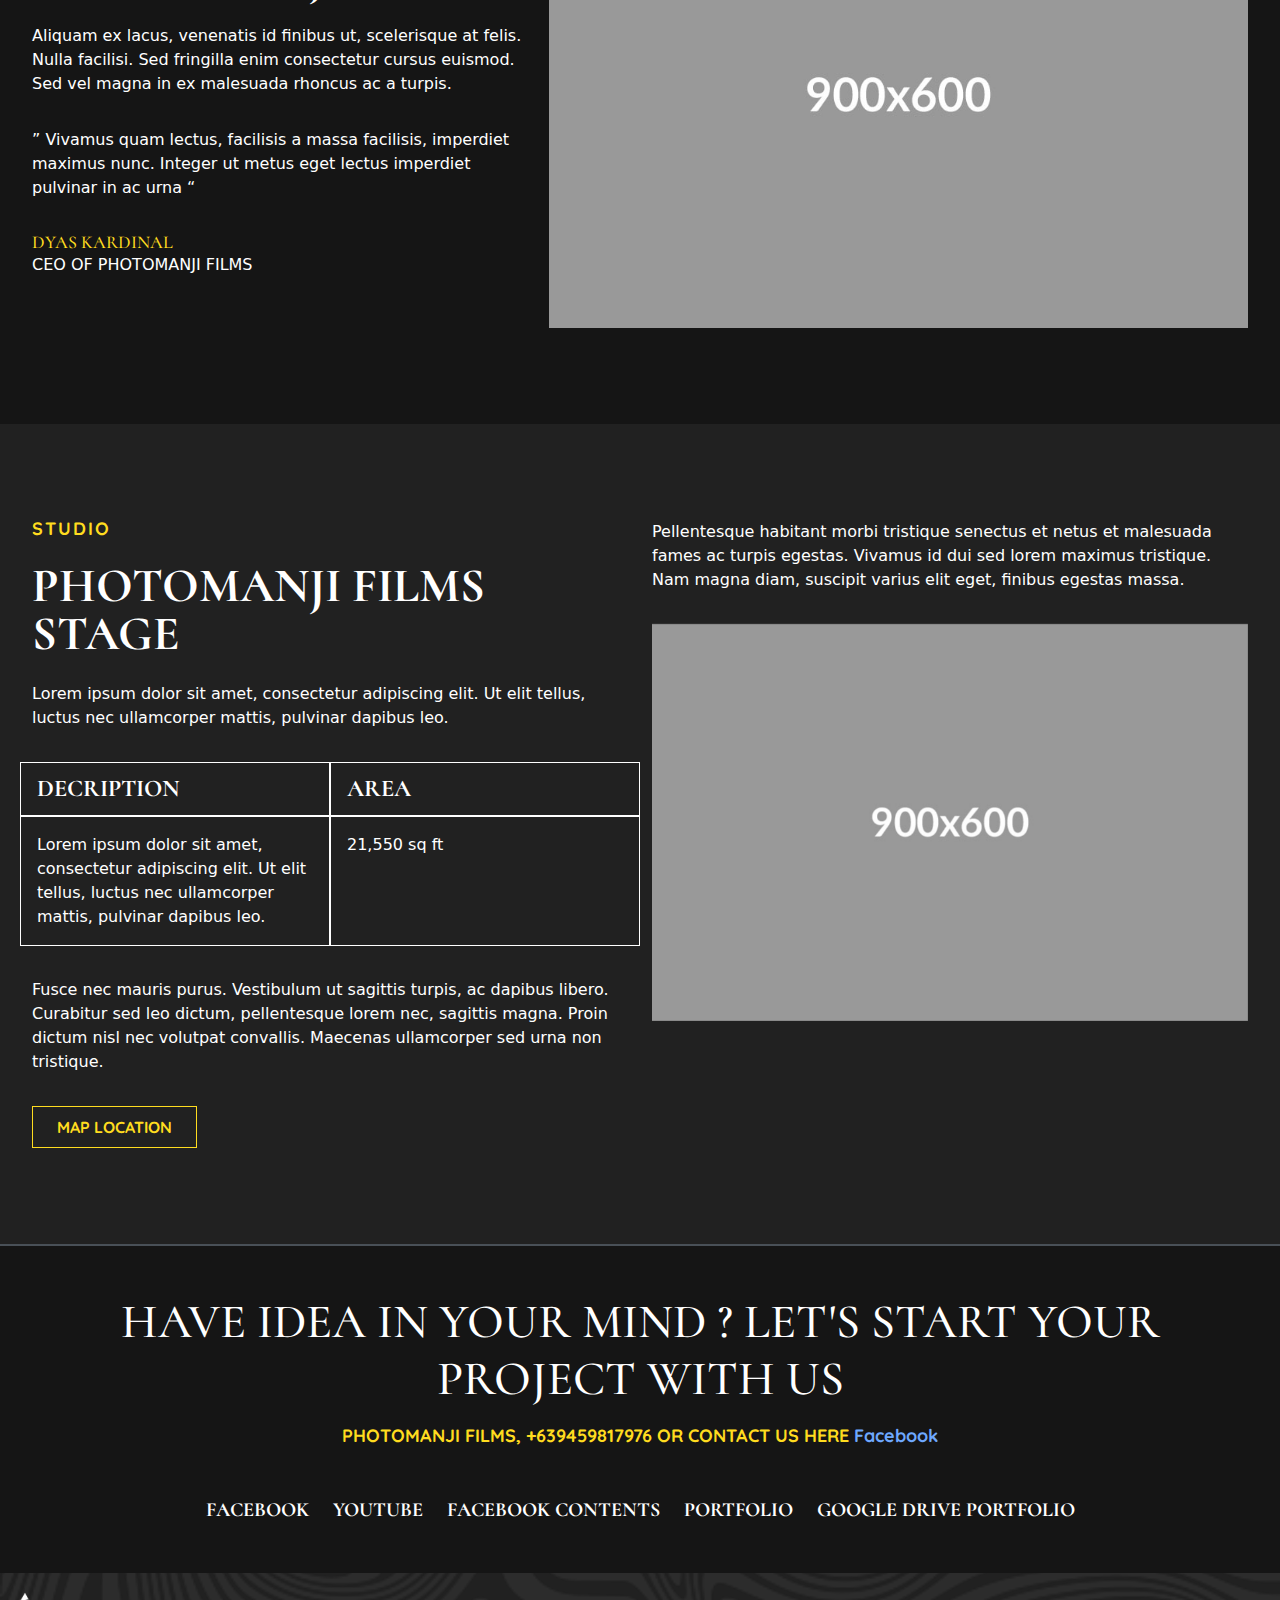
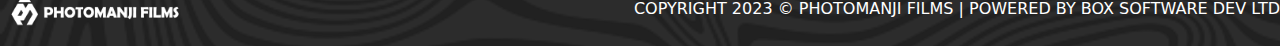
==== commit a8d48ccc: "some updates" ====
--- a/about_us.html
+++ b/about_us.html
@@ -7,6 +7,7 @@
     <!-- Stylesheet -->
     <link rel="stylesheet" href="css/style.css">
     <title>Photomanji Films - About</title>
+    <link rel="icon" href="image/photomanji-logo.png" type="image/x-icon">
 </head>
 
 <body>
@@ -36,7 +37,7 @@
                     <div class="collapse navbar-collapse pt-lg-0 pt-3" id="navbarSupportedContent">
                         <ul class="navbar-nav ms-auto mb-2 mb-lg-0 gap-3 ">
                             <li class="nav-item">
-                                <a class="nav-link active" aria-current="page" href="index.html">HOME</a>
+                                <a class="nav-link " aria-current="page" href="index.html">HOME</a>
                             </li>
                             <li class="nav-item">
                                 <a class="nav-link" href="portfolio.html">PORTFOLIO</a>
@@ -52,7 +53,7 @@
                                 <a class="nav-link" href="contents.html">CONTENTS</a>
                             </li>
                             <li class="nav-item">
-                                <a class="nav-link" href="about_us.html">ABOUT</a>
+                                <a class="nav-link active" href="about_us.html">ABOUT</a>
                             </li>
 
                         </ul>
@@ -282,15 +283,21 @@
             <div class="r-container">
                 <div class="d-flex flex-column justify-content-center align-items-center text-center">
                     <h3 class="font-2 mb-3">HAVE IDEA IN YOUR MIND ? LET'S START YOUR PROJECT WITH US</h3>
-                    <h5 class="font-1 mb-5 fw-bold accent-color">PHOTOMANJI FILMS STUDIO, +123-456-789 OR
-                        HELLO@AWESOMESITE.COM
+                    <h5 class="font-1 mb-5 fw-bold accent-color">PHOTOMANJI FILMS, +639459817976 OR CONTACT US HERE <a
+                            href="https://m.me/photomajifilms" target="_blank">Facebook</a>
                     </h5>
                     <div class="d-flex flex-row flex-wrap gap-4 justify-content-center">
-                        <a href="https://www.facebook.com" class="font-2 link-social">FACEBOOK</a>
-                        <a href="https://www.twitter.com" class="font-2 link-social">TWITTER</a>
-                        <a href="https://www.linkedin.com" class="font-2 link-social">LINKEDIN</a>
-                        <a href="https://www.instagram.com" class="font-2 link-social">INSTAGRAM</a>
-                        <a href="https://www.youtube.com" class="font-2 link-social">YOUTUBE</a>
+                        <a href="https://www.facebook.com/photomanjifilms" target="_blank"
+                            class="font-2 link-social">FACEBOOK</a>
+                        <a href="https://www.youtube.com/channel/UC32dS-SztRKDjxPDrHCk8gA" target="_blank"
+                            class="font-2 link-social">YOUTUBE</a>
+                        <a href="https://www.facebook.com/photomanjicontents" target="_blank"
+                            class="font-2 link-social">FACEBOOK
+                            CONTENTS</a>
+                        <a href="portfolio.html" target="_blank"
+                            class="font-2 link-social">PORTFOLIO</a>
+                        <a href="https://drive.google.com/drive/folders/11WVMNci46TWc-K00KflV1R3KpWYSAzuU?usp=sharing"
+                            target="_blank" class="font-2 link-social">GOOGLE DRIVE PORTFOLIO</a>
                     </div>
                 </div>
             </div>
@@ -304,7 +311,7 @@
                         <img src="image/logo.png" alt="" class="img-fluid">
                     </div>
                     <span>
-                        COPYRIGHT 2023 © PHOTOMANJI FILMS | POWERED BY BOX SOFTWARE DEV LTD.
+                        COPYRIGHT 2023 © PHOTOMANJI FILMS | POWERED BY BOX SOFTWARE DEV LTD
                     </span>
                 </div>
             </div>
--- a/css/style.css
+++ b/css/style.css
@@ -387,7 +387,7 @@
     top: 0;
     left: 0;
     position: absolute;
-    background-image: url("../image/dummy-img-1920x900.jpg");
+    background-image: url("../image/photomanji-cover.jpg");
     background-position: center center;
     background-size: cover;
     filter: brightness(41%) contrast(91%) saturate(0%) blur(0px) hue-rotate(0deg);
